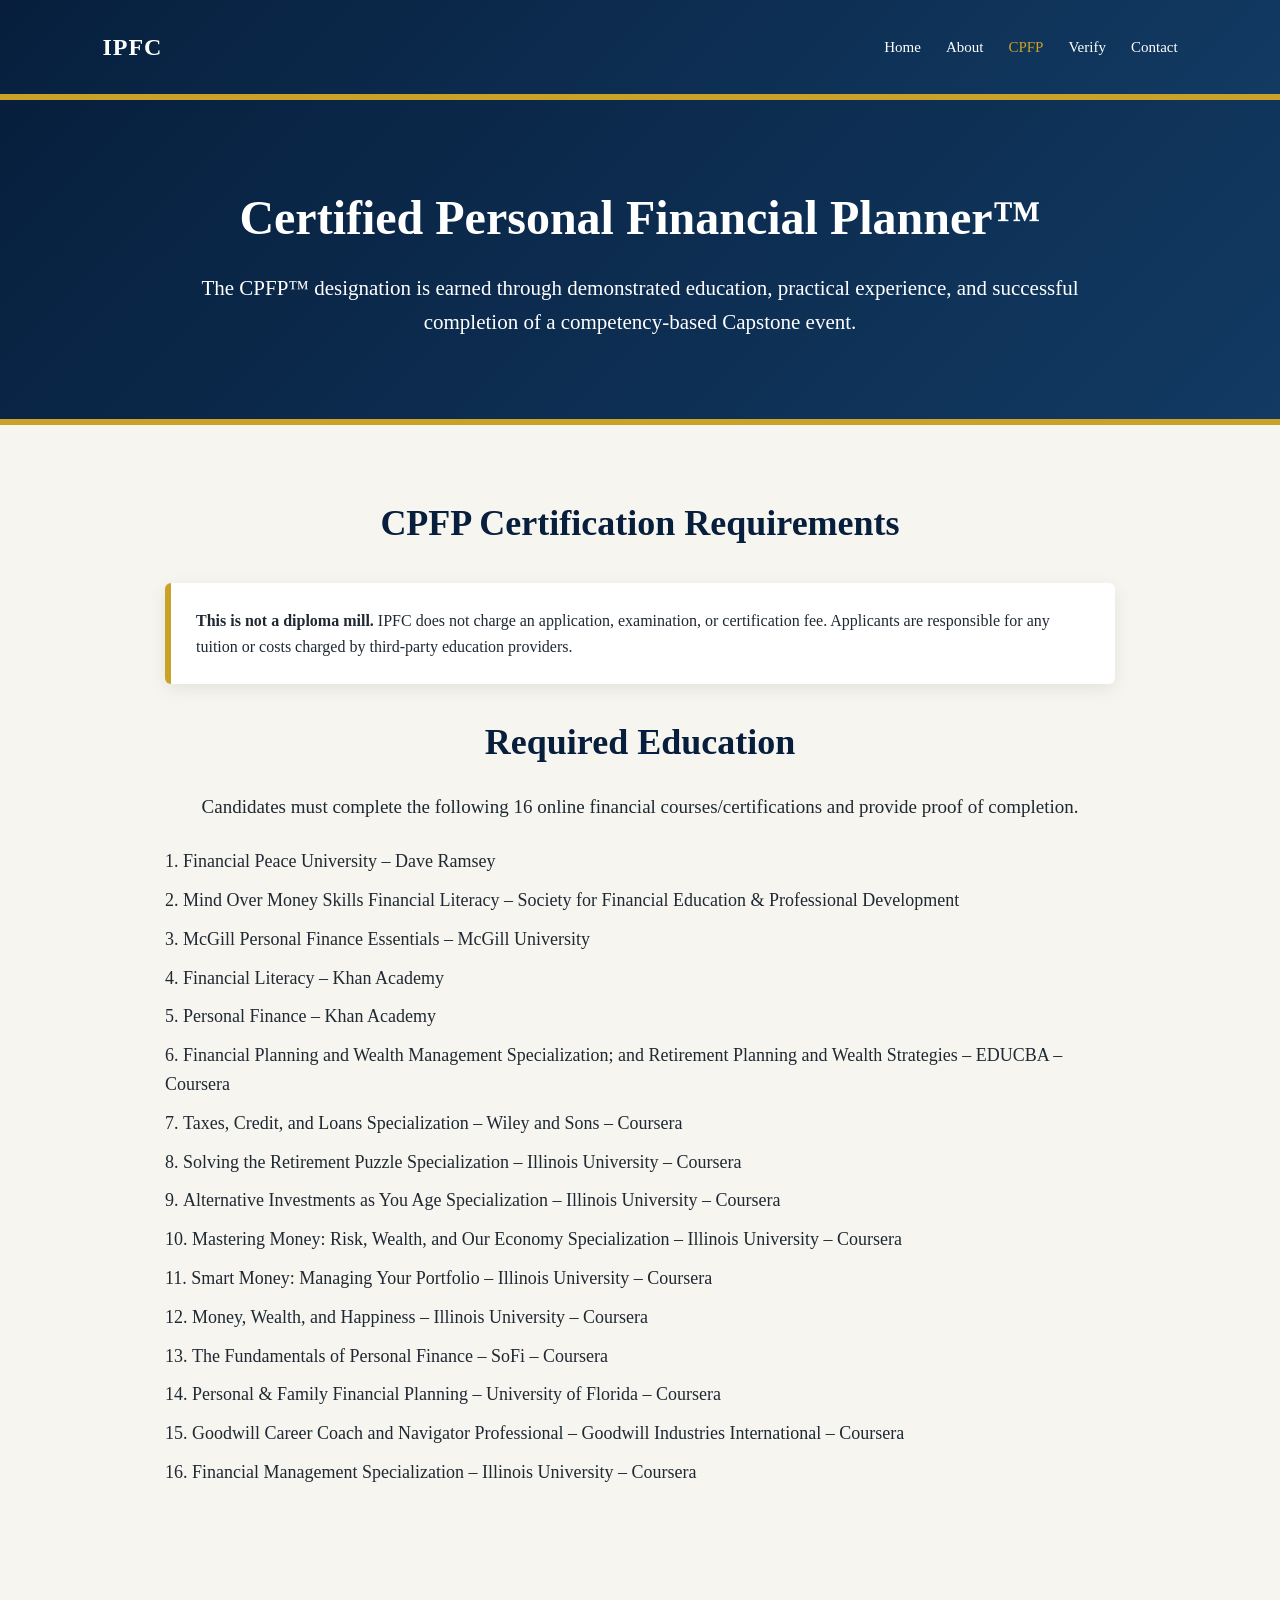
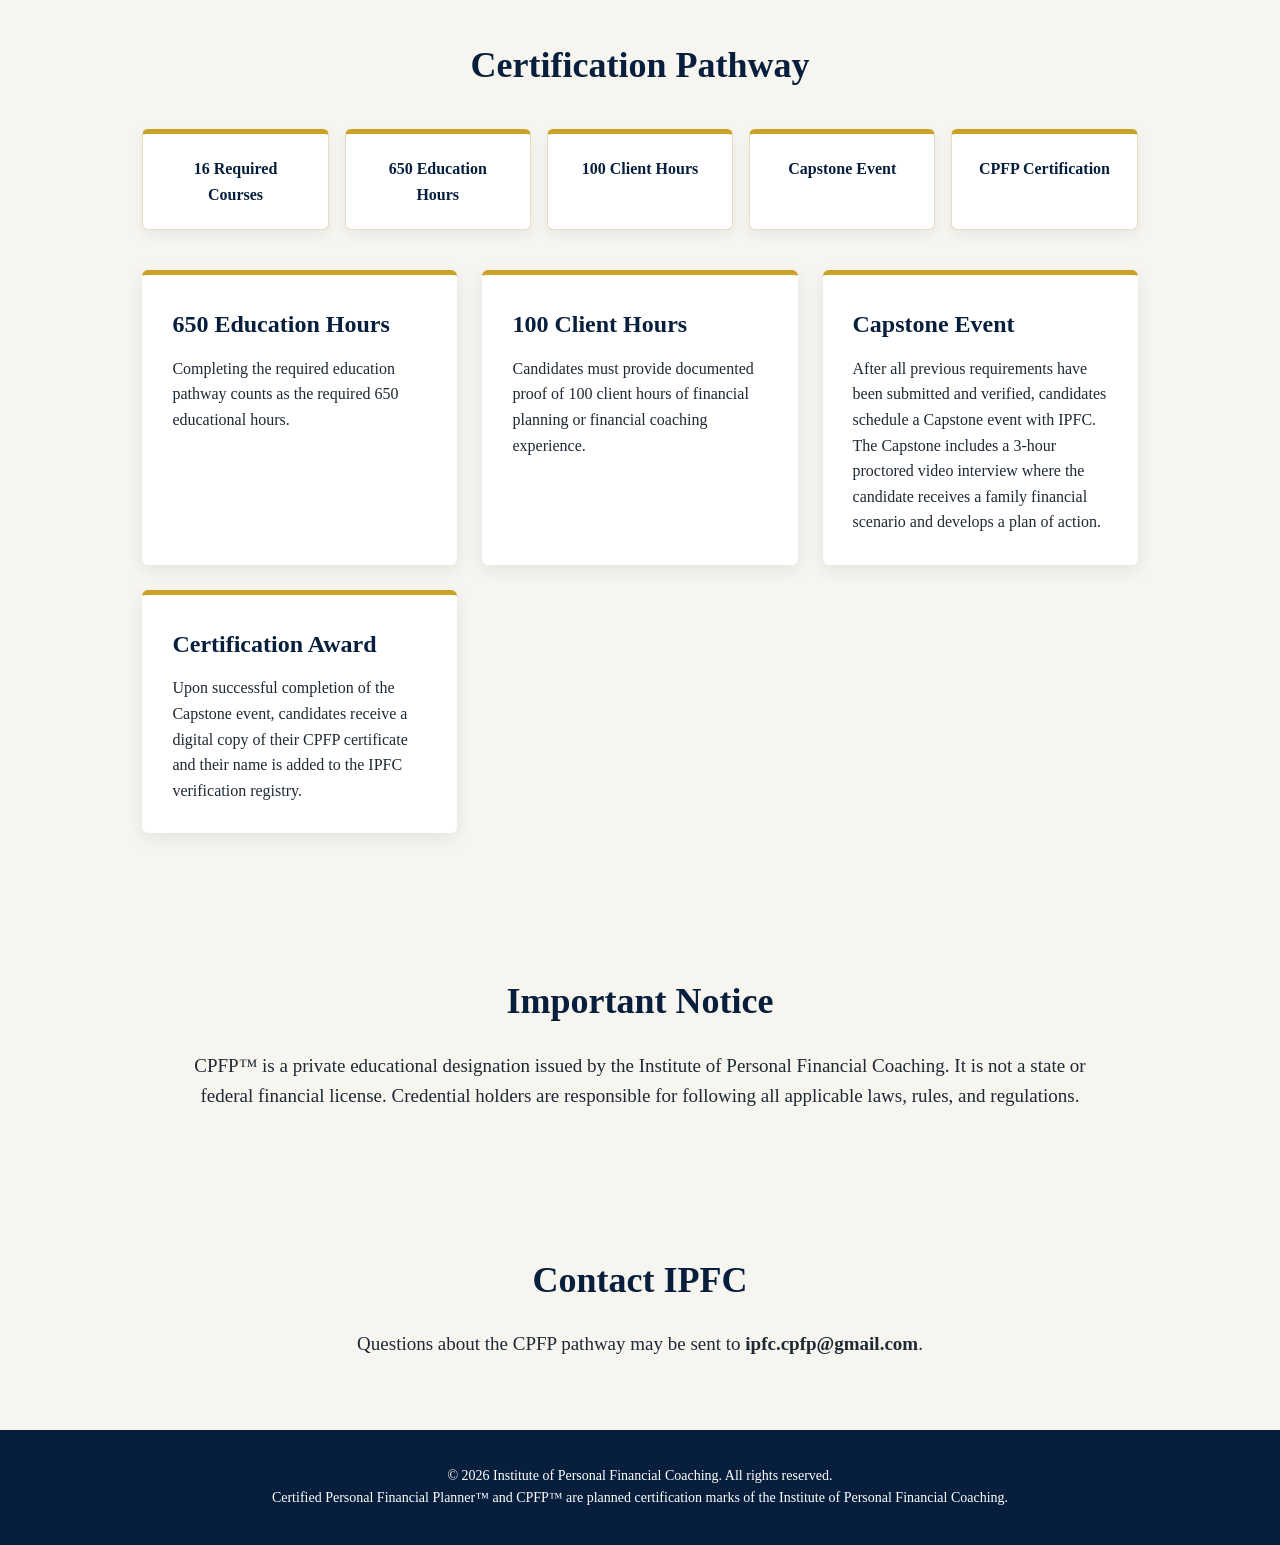
==== cpfp.html @ 75297ad4 "Update IPFC website pages" ====
<!DOCTYPE html><html lang="en"><head><meta charset="UTF-8"/><meta name="viewport" content="width=device-width, initial-scale=1.0"/><title>Certified Personal Financial Planner | IPFC</title><link rel="stylesheet" href="css/styles.css"/></head><body><header><nav><a class="logo" href="index.html">IPFC</a><div class="nav-links"><a href="index.html">Home</a><a href="index.html#mission">About</a><a href="cpfp.html" class="active">CPFP</a><a href="verify.html">Verify</a><a href="index.html#contact">Contact</a></div></nav></header><div class="page-hero"><h1>Certified Personal Financial Planner™</h1><p>The CPFP™ designation is earned through demonstrated education, practical experience, and successful completion of a competency-based Capstone event.</p></div><section><h2>CPFP Certification Requirements</h2><div class="note-box"><p><strong>This is not a diploma mill.</strong> IPFC does not charge an application, examination, or certification fee. Applicants are responsible for any tuition or costs charged by third-party education providers.</p></div><h2>Required Education</h2><p class="intro">Candidates must complete the following 16 online financial courses/certifications and provide proof of completion.</p><ol class="requirement-list"><li>Financial Peace University – Dave Ramsey</li><li>Mind Over Money Skills Financial Literacy – Society for Financial Education & Professional Development</li><li>McGill Personal Finance Essentials – McGill University</li><li>Financial Literacy – Khan Academy</li><li>Personal Finance – Khan Academy</li><li>Financial Planning and Wealth Management Specialization; and Retirement Planning and Wealth Strategies – EDUCBA – Coursera</li><li>Taxes, Credit, and Loans Specialization – Wiley and Sons – Coursera</li><li>Solving the Retirement Puzzle Specialization – Illinois University – Coursera</li><li>Alternative Investments as You Age Specialization – Illinois University – Coursera</li><li>Mastering Money: Risk, Wealth, and Our Economy Specialization – Illinois University – Coursera</li><li>Smart Money: Managing Your Portfolio – Illinois University – Coursera</li><li>Money, Wealth, and Happiness – Illinois University – Coursera</li><li>The Fundamentals of Personal Finance – SoFi – Coursera</li><li>Personal & Family Financial Planning – University of Florida – Coursera</li><li>Goodwill Career Coach and Navigator Professional – Goodwill Industries International – Coursera</li><li>Financial Management Specialization – Illinois University – Coursera</li></ol></section><section><h2>Certification Pathway</h2><div class="pathway"><div class="step">16 Required Courses</div><div class="step">650 Education Hours</div><div class="step">100 Client Hours</div><div class="step">Capstone Event</div><div class="step">CPFP Certification</div></div><div class="cards"><div class="card"><h3>650 Education Hours</h3><p>Completing the required education pathway counts as the required 650 educational hours.</p></div><div class="card"><h3>100 Client Hours</h3><p>Candidates must provide documented proof of 100 client hours of financial planning or financial coaching experience.</p></div><div class="card"><h3>Capstone Event</h3><p>After all previous requirements have been submitted and verified, candidates schedule a Capstone event with IPFC. The Capstone includes a 3-hour proctored video interview where the candidate receives a family financial scenario and develops a plan of action.</p></div><div class="card"><h3>Certification Award</h3><p>Upon successful completion of the Capstone event, candidates receive a digital copy of their CPFP certificate and their name is added to the IPFC verification registry.</p></div></div></section><section><h2>Important Notice</h2><p class="intro">CPFP™ is a private educational designation issued by the Institute of Personal Financial Coaching. It is not a state or federal financial license. Credential holders are responsible for following all applicable laws, rules, and regulations.</p></section><section id="contact"><h2>Contact IPFC</h2><p class="intro">Questions about the CPFP pathway may be sent to <strong>ipfc.cpfp@gmail.com</strong>.</p></section><footer><p>© 2026 Institute of Personal Financial Coaching. All rights reserved.</p><p>Certified Personal Financial Planner™ and CPFP™ are planned certification marks of the Institute of Personal Financial Coaching.</p></footer></body></html>
---- css/styles.css ----
*{box-sizing:border-box;margin:0;padding:0}html{scroll-behavior:smooth}body{font-family:Georgia,"Times New Roman",serif;background:#f7f5ef;color:#1f2933;line-height:1.6}header{background:linear-gradient(135deg,#071f3d,#123a63);color:#fff;padding:28px 8%;border-bottom:6px solid #c9a227;position:sticky;top:0;z-index:1000}nav{display:flex;justify-content:space-between;align-items:center;flex-wrap:wrap}.logo{font-size:24px;font-weight:bold;letter-spacing:1px;color:#fff;text-decoration:none}.nav-links a{color:#fff;text-decoration:none;margin-left:25px;font-size:15px;transition:color .2s}.nav-links a:hover,.nav-links a.active{color:#c9a227}.hero{text-align:center;padding:90px 8%;background:linear-gradient(rgba(7,31,61,.88),rgba(7,31,61,.88)),url('https://images.unsplash.com/photo-1450101499163-c8848c66ca85?auto=format&fit=crop&w=1600&q=80');background-size:cover;background-position:center;color:#fff}.seal{width:110px;height:110px;border:4px solid #c9a227;border-radius:50%;margin:0 auto 25px;display:flex;align-items:center;justify-content:center;font-size:34px;font-weight:bold;color:#c9a227;background:rgba(255,255,255,.08)}.hero h1{font-size:52px;margin-bottom:15px;letter-spacing:1px}.hero p{font-size:22px;max-width:850px;margin:0 auto 30px}.button{display:inline-block;padding:14px 28px;margin:8px;background:#c9a227;color:#071f3d;font-weight:bold;text-decoration:none;border-radius:4px;border:2px solid #c9a227;cursor:pointer;transition:transform .2s,box-shadow .2s;font-family:Georgia,"Times New Roman",serif;font-size:16px}.button:hover{transform:translateY(-2px);box-shadow:0 8px 18px rgba(0,0,0,.18)}.button.secondary{background:#fff;color:#071f3d;border-color:#fff}section{padding:70px 8%;max-width:1200px;margin:auto}h2{font-size:36px;color:#071f3d;margin-bottom:20px;text-align:center}h3{color:#071f3d}.intro{text-align:center;max-width:900px;margin:auto;font-size:19px}.cards{display:grid;grid-template-columns:repeat(auto-fit,minmax(260px,1fr));gap:25px;margin-top:40px}.card{background:#fff;padding:30px;border-top:5px solid #c9a227;box-shadow:0 5px 18px rgba(0,0,0,.08);border-radius:6px}.card h3{margin-bottom:12px;font-size:24px}.highlight{background:#071f3d;color:#fff;text-align:center;padding:70px 8%;max-width:none}.highlight h2{color:#fff}.credential{font-size:54px;color:#c9a227;font-weight:bold;margin:15px 0}.requirement-list{list-style-position:inside;max-width:950px;margin:25px auto 0;font-size:18px}.requirement-list li{margin:10px 0}.pathway{display:grid;grid-template-columns:repeat(auto-fit,minmax(185px,1fr));gap:16px;margin-top:35px}.step{background:#fff;border:1px solid #e6dcc1;border-top:5px solid #c9a227;padding:22px;text-align:center;border-radius:6px;box-shadow:0 5px 14px rgba(0,0,0,.06);font-weight:bold;color:#071f3d}.page-hero{background:linear-gradient(135deg,#071f3d,#123a63);color:#fff;text-align:center;padding:80px 8%;border-bottom:6px solid #c9a227}.page-hero h1{font-size:48px;margin-bottom:15px}.page-hero p{font-size:21px;max-width:900px;margin:auto}.note-box{background:#fff;border-left:6px solid #c9a227;padding:25px;margin:30px auto;max-width:950px;box-shadow:0 5px 18px rgba(0,0,0,.08);border-radius:6px}.verify-box{background:#fff;max-width:850px;margin:35px auto 0;padding:35px;border-radius:8px;box-shadow:0 5px 18px rgba(0,0,0,.08);border-top:6px solid #c9a227}.verify-box label{display:block;font-weight:bold;color:#071f3d;margin-bottom:8px}.search-row{display:flex;gap:12px;align-items:stretch}.verify-box input{width:100%;padding:14px;border:1px solid #c8c8c8;border-radius:4px;font-size:17px;font-family:Georgia,"Times New Roman",serif}.verify-helper{margin-top:18px;color:#52616f;font-size:15px}.verification-layout{display:none;grid-template-columns:1fr 1.05fr;gap:28px;align-items:start;margin-top:35px}.result-card{background:#f7f5ef;border-left:6px solid #1f7a3f;padding:25px;border-radius:6px;box-shadow:0 5px 18px rgba(0,0,0,.08)}.result-card h3{color:#1f7a3f;margin-bottom:15px}.result-row{padding:10px 0;border-bottom:1px solid #e5ddcb}.result-row:last-child{border-bottom:none}.status{display:inline-block;background:#d4f8dc;color:#14532d;padding:4px 10px;border-radius:5px;font-weight:bold}.certificate-panel{background:#fff;padding:18px;border-radius:6px;box-shadow:0 5px 18px rgba(0,0,0,.08);border-top:6px solid #c9a227}.certificate-panel h3{text-align:center;margin-bottom:15px}.certificate-preview{width:100%;display:block;border:2px solid #071f3d;box-shadow:0 8px 20px rgba(0,0,0,.14)}.error-card{display:none;background:#fff1f1;border-left:6px solid #b42318;margin-top:25px;padding:20px;border-radius:6px}footer{background:#071f3d;color:#fff;text-align:center;padding:35px 8%;font-size:14px}footer a{color:#c9a227;text-decoration:none}@media(max-width:850px){.hero h1,.page-hero h1{font-size:34px}.hero p,.page-hero p{font-size:18px}.nav-links{margin-top:15px}.nav-links a{display:inline-block;margin:8px 10px 0 0}.search-row{flex-direction:column}.verification-layout{grid-template-columns:1fr}header{position:static}}
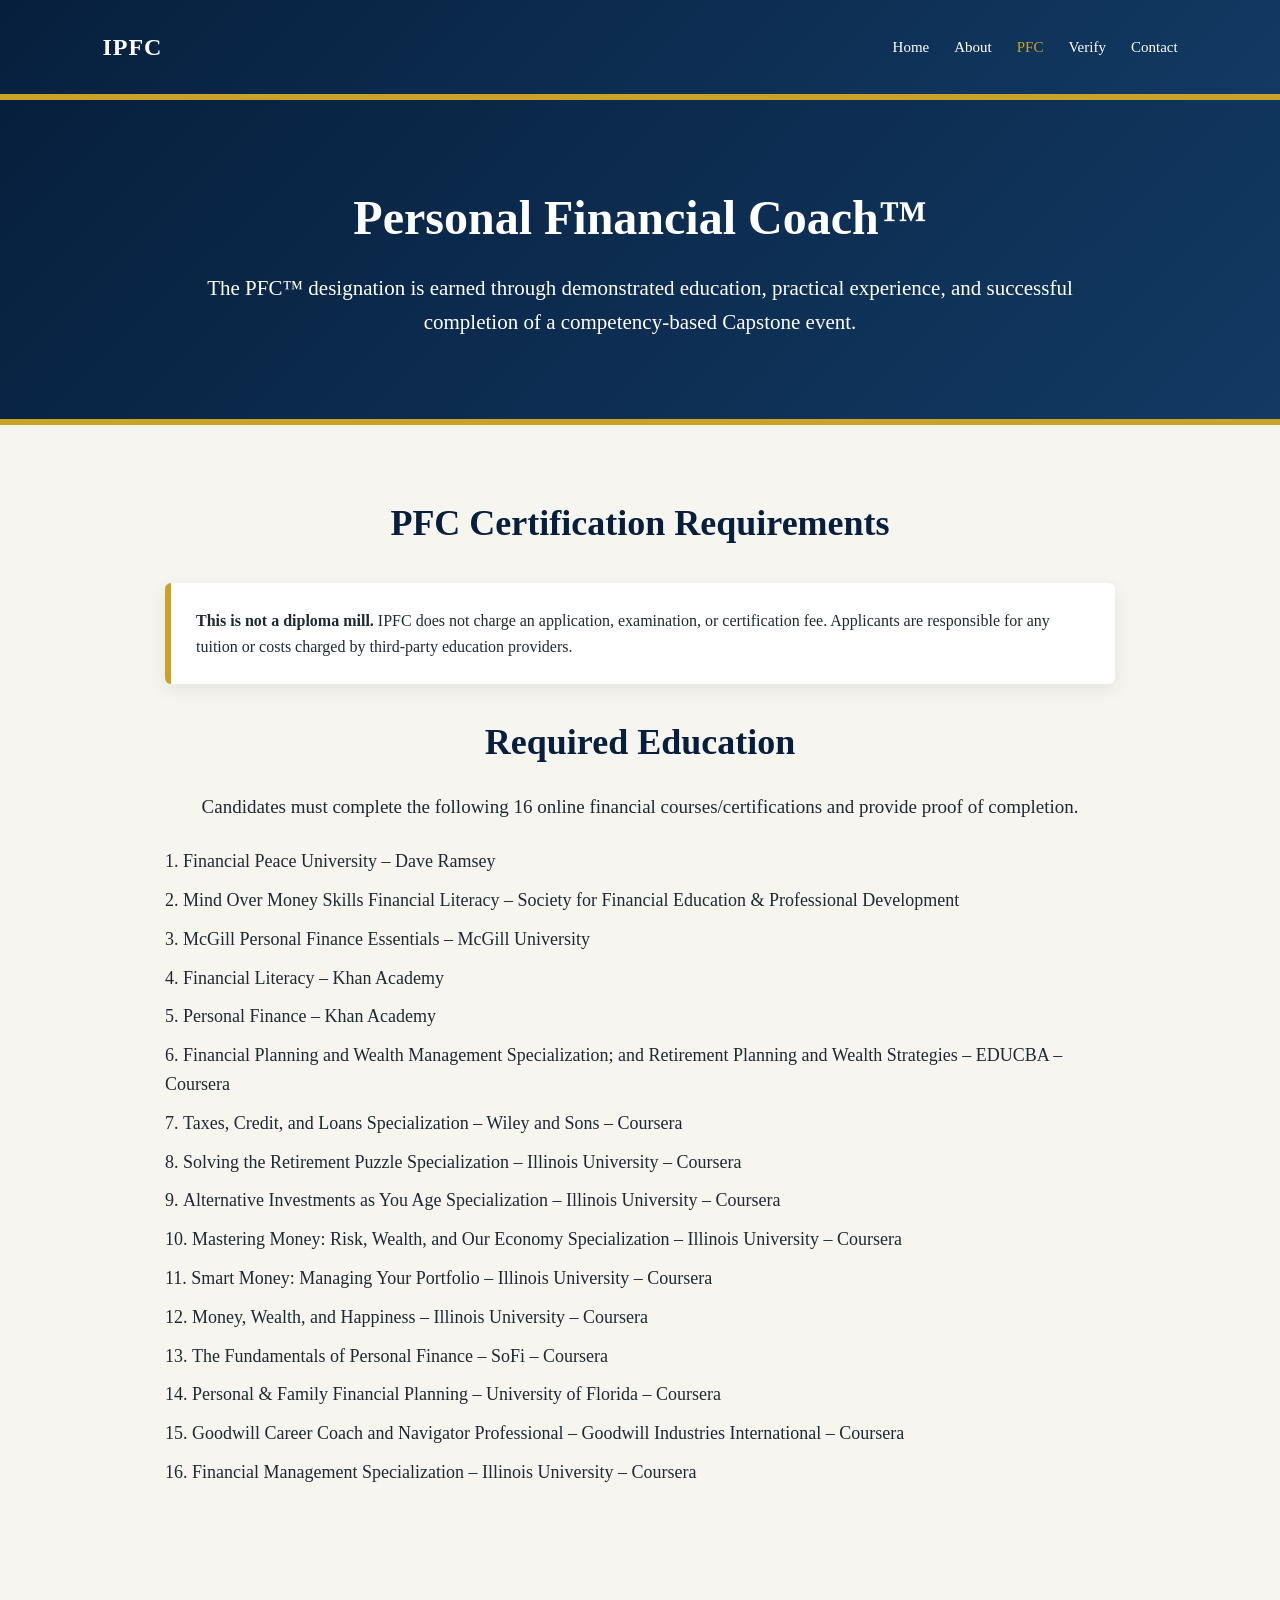
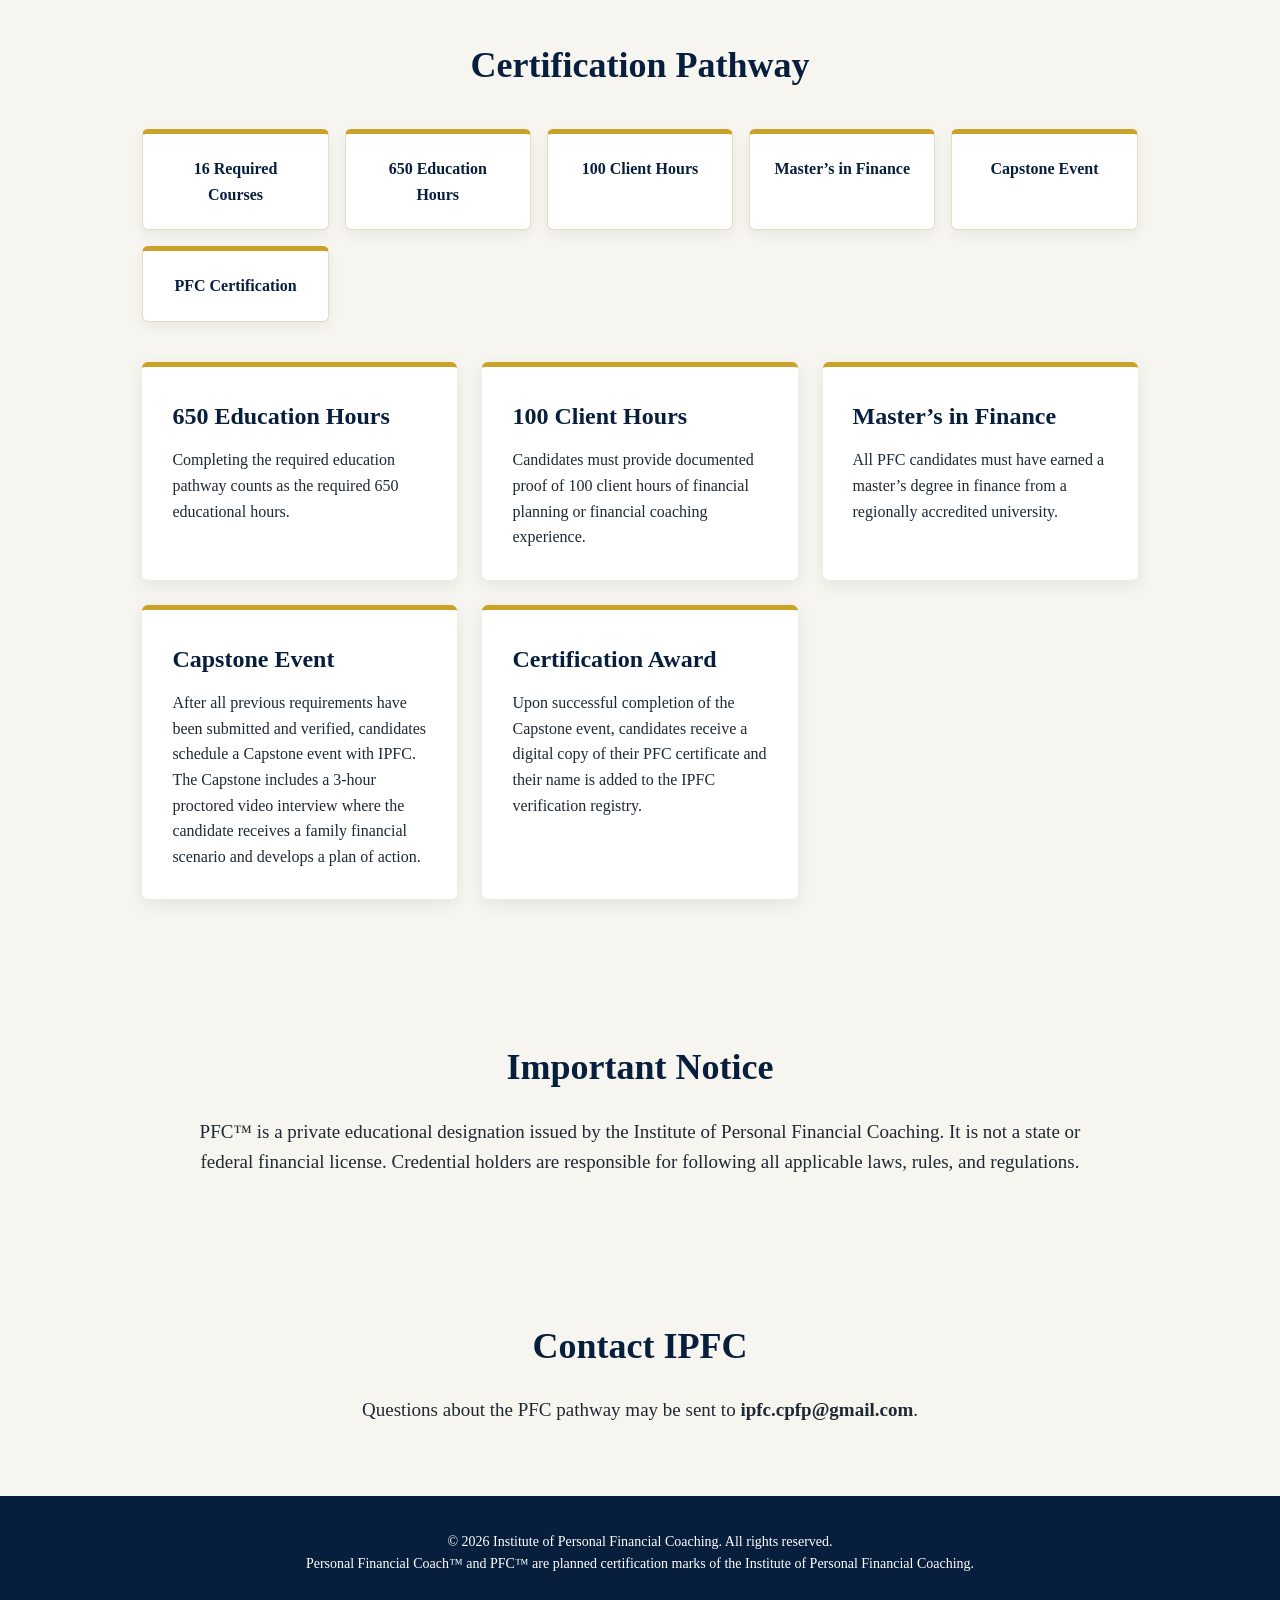
==== commit ec4dabfb: "Add files via upload" ====
--- a/cpfp.html
+++ b/cpfp.html
@@ -1 +1 @@
-<!DOCTYPE html><html lang="en"><head><meta charset="UTF-8"/><meta name="viewport" content="width=device-width, initial-scale=1.0"/><title>Certified Personal Financial Planner | IPFC</title><link rel="stylesheet" href="css/styles.css"/></head><body><header><nav><a class="logo" href="index.html">IPFC</a><div class="nav-links"><a href="index.html">Home</a><a href="index.html#mission">About</a><a href="cpfp.html" class="active">CPFP</a><a href="verify.html">Verify</a><a href="index.html#contact">Contact</a></div></nav></header><div class="page-hero"><h1>Certified Personal Financial Planner™</h1><p>The CPFP™ designation is earned through demonstrated education, practical experience, and successful completion of a competency-based Capstone event.</p></div><section><h2>CPFP Certification Requirements</h2><div class="note-box"><p><strong>This is not a diploma mill.</strong> IPFC does not charge an application, examination, or certification fee. Applicants are responsible for any tuition or costs charged by third-party education providers.</p></div><h2>Required Education</h2><p class="intro">Candidates must complete the following 16 online financial courses/certifications and provide proof of completion.</p><ol class="requirement-list"><li>Financial Peace University – Dave Ramsey</li><li>Mind Over Money Skills Financial Literacy – Society for Financial Education & Professional Development</li><li>McGill Personal Finance Essentials – McGill University</li><li>Financial Literacy – Khan Academy</li><li>Personal Finance – Khan Academy</li><li>Financial Planning and Wealth Management Specialization; and Retirement Planning and Wealth Strategies – EDUCBA – Coursera</li><li>Taxes, Credit, and Loans Specialization – Wiley and Sons – Coursera</li><li>Solving the Retirement Puzzle Specialization – Illinois University – Coursera</li><li>Alternative Investments as You Age Specialization – Illinois University – Coursera</li><li>Mastering Money: Risk, Wealth, and Our Economy Specialization – Illinois University – Coursera</li><li>Smart Money: Managing Your Portfolio – Illinois University – Coursera</li><li>Money, Wealth, and Happiness – Illinois University – Coursera</li><li>The Fundamentals of Personal Finance – SoFi – Coursera</li><li>Personal & Family Financial Planning – University of Florida – Coursera</li><li>Goodwill Career Coach and Navigator Professional – Goodwill Industries International – Coursera</li><li>Financial Management Specialization – Illinois University – Coursera</li></ol></section><section><h2>Certification Pathway</h2><div class="pathway"><div class="step">16 Required Courses</div><div class="step">650 Education Hours</div><div class="step">100 Client Hours</div><div class="step">Capstone Event</div><div class="step">CPFP Certification</div></div><div class="cards"><div class="card"><h3>650 Education Hours</h3><p>Completing the required education pathway counts as the required 650 educational hours.</p></div><div class="card"><h3>100 Client Hours</h3><p>Candidates must provide documented proof of 100 client hours of financial planning or financial coaching experience.</p></div><div class="card"><h3>Capstone Event</h3><p>After all previous requirements have been submitted and verified, candidates schedule a Capstone event with IPFC. The Capstone includes a 3-hour proctored video interview where the candidate receives a family financial scenario and develops a plan of action.</p></div><div class="card"><h3>Certification Award</h3><p>Upon successful completion of the Capstone event, candidates receive a digital copy of their CPFP certificate and their name is added to the IPFC verification registry.</p></div></div></section><section><h2>Important Notice</h2><p class="intro">CPFP™ is a private educational designation issued by the Institute of Personal Financial Coaching. It is not a state or federal financial license. Credential holders are responsible for following all applicable laws, rules, and regulations.</p></section><section id="contact"><h2>Contact IPFC</h2><p class="intro">Questions about the CPFP pathway may be sent to <strong>ipfc.cpfp@gmail.com</strong>.</p></section><footer><p>© 2026 Institute of Personal Financial Coaching. All rights reserved.</p><p>Certified Personal Financial Planner™ and CPFP™ are planned certification marks of the Institute of Personal Financial Coaching.</p></footer></body></html>+<!DOCTYPE html><html lang="en"><head><meta charset="UTF-8"/><meta name="viewport" content="width=device-width, initial-scale=1.0"/><title>Personal Financial Coach | IPFC</title><link rel="stylesheet" href="css/styles.css"/></head><body><header><nav><a class="logo" href="index.html">IPFC</a><div class="nav-links"><a href="index.html">Home</a><a href="index.html#mission">About</a><a href="cpfp.html" class="active">PFC</a><a href="verify.html">Verify</a><a href="index.html#contact">Contact</a></div></nav></header><div class="page-hero"><h1>Personal Financial Coach™</h1><p>The PFC™ designation is earned through demonstrated education, practical experience, and successful completion of a competency-based Capstone event.</p></div><section><h2>PFC Certification Requirements</h2><div class="note-box"><p><strong>This is not a diploma mill.</strong> IPFC does not charge an application, examination, or certification fee. Applicants are responsible for any tuition or costs charged by third-party education providers.</p></div><h2>Required Education</h2><p class="intro">Candidates must complete the following 16 online financial courses/certifications and provide proof of completion.</p><ol class="requirement-list"><li>Financial Peace University – Dave Ramsey</li><li>Mind Over Money Skills Financial Literacy – Society for Financial Education & Professional Development</li><li>McGill Personal Finance Essentials – McGill University</li><li>Financial Literacy – Khan Academy</li><li>Personal Finance – Khan Academy</li><li>Financial Planning and Wealth Management Specialization; and Retirement Planning and Wealth Strategies – EDUCBA – Coursera</li><li>Taxes, Credit, and Loans Specialization – Wiley and Sons – Coursera</li><li>Solving the Retirement Puzzle Specialization – Illinois University – Coursera</li><li>Alternative Investments as You Age Specialization – Illinois University – Coursera</li><li>Mastering Money: Risk, Wealth, and Our Economy Specialization – Illinois University – Coursera</li><li>Smart Money: Managing Your Portfolio – Illinois University – Coursera</li><li>Money, Wealth, and Happiness – Illinois University – Coursera</li><li>The Fundamentals of Personal Finance – SoFi – Coursera</li><li>Personal & Family Financial Planning – University of Florida – Coursera</li><li>Goodwill Career Coach and Navigator Professional – Goodwill Industries International – Coursera</li><li>Financial Management Specialization – Illinois University – Coursera</li></ol></section><section><h2>Certification Pathway</h2><div class="pathway"><div class="step">16 Required Courses</div><div class="step">650 Education Hours</div><div class="step">100 Client Hours</div><div class="step">Master’s in Finance</div><div class="step">Capstone Event</div><div class="step">PFC Certification</div></div><div class="cards"><div class="card"><h3>650 Education Hours</h3><p>Completing the required education pathway counts as the required 650 educational hours.</p></div><div class="card"><h3>100 Client Hours</h3><p>Candidates must provide documented proof of 100 client hours of financial planning or financial coaching experience.</p></div><div class="card"><h3>Master’s in Finance</h3><p>All PFC candidates must have earned a master’s degree in finance from a regionally accredited university.</p></div><div class="card"><h3>Capstone Event</h3><p>After all previous requirements have been submitted and verified, candidates schedule a Capstone event with IPFC. The Capstone includes a 3-hour proctored video interview where the candidate receives a family financial scenario and develops a plan of action.</p></div><div class="card"><h3>Certification Award</h3><p>Upon successful completion of the Capstone event, candidates receive a digital copy of their PFC certificate and their name is added to the IPFC verification registry.</p></div></div></section><section><h2>Important Notice</h2><p class="intro">PFC™ is a private educational designation issued by the Institute of Personal Financial Coaching. It is not a state or federal financial license. Credential holders are responsible for following all applicable laws, rules, and regulations.</p></section><section id="contact"><h2>Contact IPFC</h2><p class="intro">Questions about the PFC pathway may be sent to <strong>ipfc.cpfp@gmail.com</strong>.</p></section><footer><p>© 2026 Institute of Personal Financial Coaching. All rights reserved.</p><p>Personal Financial Coach™ and PFC™ are planned certification marks of the Institute of Personal Financial Coaching.</p></footer></body></html>
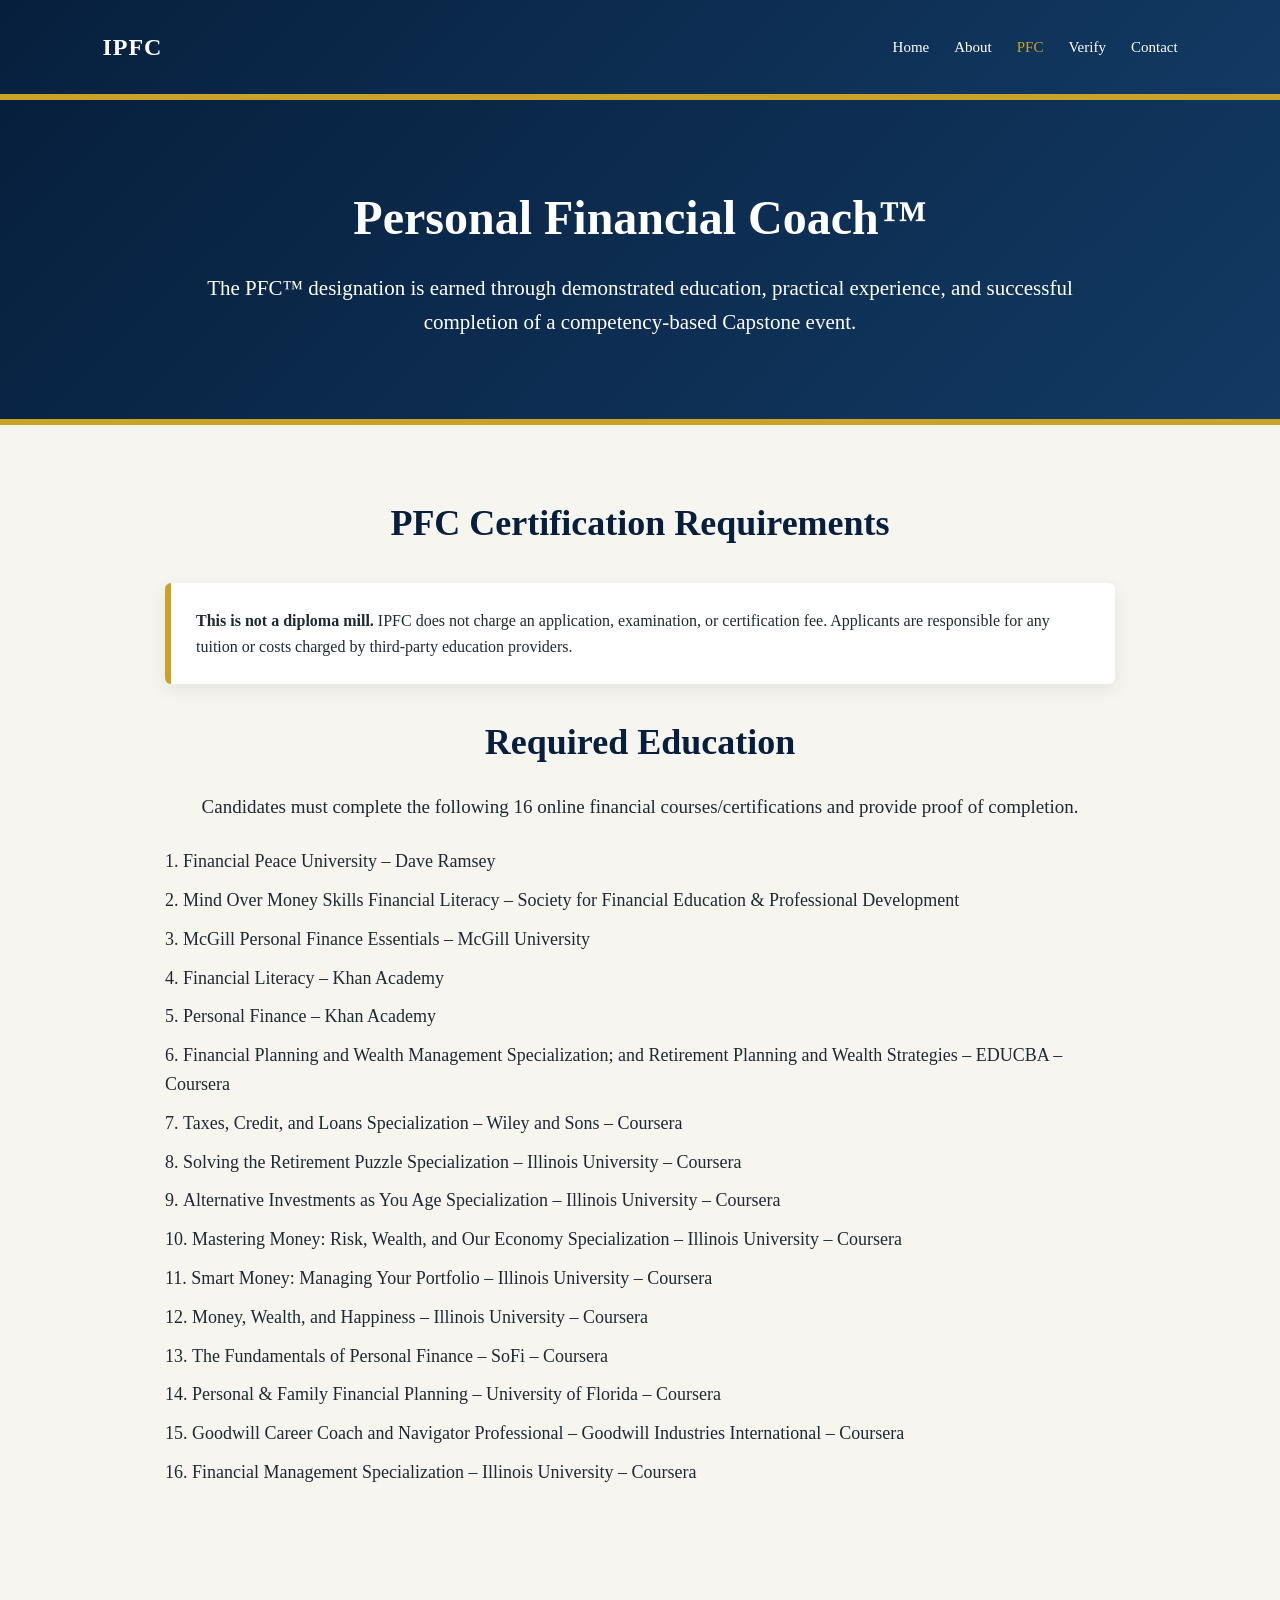
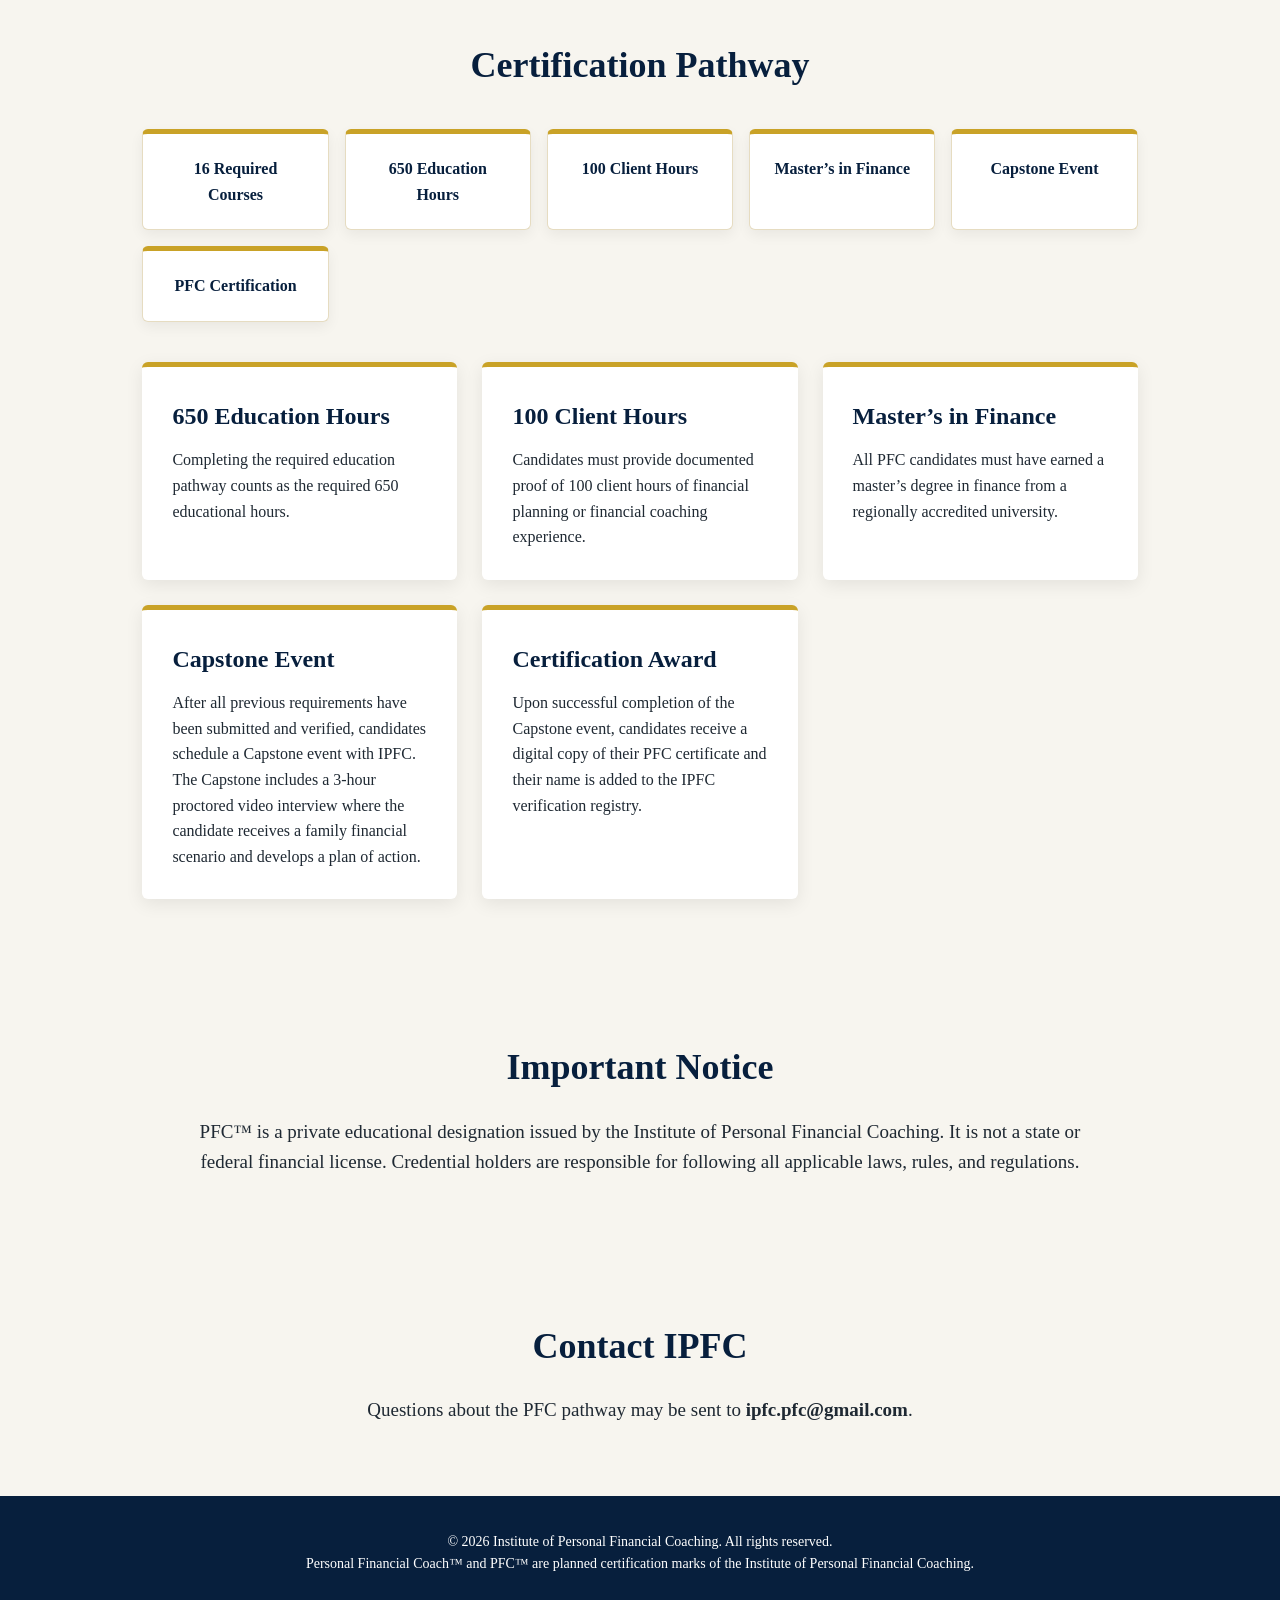
==== commit 38a86769: "Update cpfp.html" ====
--- a/cpfp.html
+++ b/cpfp.html
@@ -1 +1 @@
-<!DOCTYPE html><html lang="en"><head><meta charset="UTF-8"/><meta name="viewport" content="width=device-width, initial-scale=1.0"/><title>Personal Financial Coach | IPFC</title><link rel="stylesheet" href="css/styles.css"/></head><body><header><nav><a class="logo" href="index.html">IPFC</a><div class="nav-links"><a href="index.html">Home</a><a href="index.html#mission">About</a><a href="cpfp.html" class="active">PFC</a><a href="verify.html">Verify</a><a href="index.html#contact">Contact</a></div></nav></header><div class="page-hero"><h1>Personal Financial Coach™</h1><p>The PFC™ designation is earned through demonstrated education, practical experience, and successful completion of a competency-based Capstone event.</p></div><section><h2>PFC Certification Requirements</h2><div class="note-box"><p><strong>This is not a diploma mill.</strong> IPFC does not charge an application, examination, or certification fee. Applicants are responsible for any tuition or costs charged by third-party education providers.</p></div><h2>Required Education</h2><p class="intro">Candidates must complete the following 16 online financial courses/certifications and provide proof of completion.</p><ol class="requirement-list"><li>Financial Peace University – Dave Ramsey</li><li>Mind Over Money Skills Financial Literacy – Society for Financial Education & Professional Development</li><li>McGill Personal Finance Essentials – McGill University</li><li>Financial Literacy – Khan Academy</li><li>Personal Finance – Khan Academy</li><li>Financial Planning and Wealth Management Specialization; and Retirement Planning and Wealth Strategies – EDUCBA – Coursera</li><li>Taxes, Credit, and Loans Specialization – Wiley and Sons – Coursera</li><li>Solving the Retirement Puzzle Specialization – Illinois University – Coursera</li><li>Alternative Investments as You Age Specialization – Illinois University – Coursera</li><li>Mastering Money: Risk, Wealth, and Our Economy Specialization – Illinois University – Coursera</li><li>Smart Money: Managing Your Portfolio – Illinois University – Coursera</li><li>Money, Wealth, and Happiness – Illinois University – Coursera</li><li>The Fundamentals of Personal Finance – SoFi – Coursera</li><li>Personal & Family Financial Planning – University of Florida – Coursera</li><li>Goodwill Career Coach and Navigator Professional – Goodwill Industries International – Coursera</li><li>Financial Management Specialization – Illinois University – Coursera</li></ol></section><section><h2>Certification Pathway</h2><div class="pathway"><div class="step">16 Required Courses</div><div class="step">650 Education Hours</div><div class="step">100 Client Hours</div><div class="step">Master’s in Finance</div><div class="step">Capstone Event</div><div class="step">PFC Certification</div></div><div class="cards"><div class="card"><h3>650 Education Hours</h3><p>Completing the required education pathway counts as the required 650 educational hours.</p></div><div class="card"><h3>100 Client Hours</h3><p>Candidates must provide documented proof of 100 client hours of financial planning or financial coaching experience.</p></div><div class="card"><h3>Master’s in Finance</h3><p>All PFC candidates must have earned a master’s degree in finance from a regionally accredited university.</p></div><div class="card"><h3>Capstone Event</h3><p>After all previous requirements have been submitted and verified, candidates schedule a Capstone event with IPFC. The Capstone includes a 3-hour proctored video interview where the candidate receives a family financial scenario and develops a plan of action.</p></div><div class="card"><h3>Certification Award</h3><p>Upon successful completion of the Capstone event, candidates receive a digital copy of their PFC certificate and their name is added to the IPFC verification registry.</p></div></div></section><section><h2>Important Notice</h2><p class="intro">PFC™ is a private educational designation issued by the Institute of Personal Financial Coaching. It is not a state or federal financial license. Credential holders are responsible for following all applicable laws, rules, and regulations.</p></section><section id="contact"><h2>Contact IPFC</h2><p class="intro">Questions about the PFC pathway may be sent to <strong>ipfc.cpfp@gmail.com</strong>.</p></section><footer><p>© 2026 Institute of Personal Financial Coaching. All rights reserved.</p><p>Personal Financial Coach™ and PFC™ are planned certification marks of the Institute of Personal Financial Coaching.</p></footer></body></html>+<!DOCTYPE html><html lang="en"><head><meta charset="UTF-8"/><meta name="viewport" content="width=device-width, initial-scale=1.0"/><title>Personal Financial Coach | IPFC</title><link rel="stylesheet" href="css/styles.css"/></head><body><header><nav><a class="logo" href="index.html">IPFC</a><div class="nav-links"><a href="index.html">Home</a><a href="index.html#mission">About</a><a href="cpfp.html" class="active">PFC</a><a href="verify.html">Verify</a><a href="index.html#contact">Contact</a></div></nav></header><div class="page-hero"><h1>Personal Financial Coach™</h1><p>The PFC™ designation is earned through demonstrated education, practical experience, and successful completion of a competency-based Capstone event.</p></div><section><h2>PFC Certification Requirements</h2><div class="note-box"><p><strong>This is not a diploma mill.</strong> IPFC does not charge an application, examination, or certification fee. Applicants are responsible for any tuition or costs charged by third-party education providers.</p></div><h2>Required Education</h2><p class="intro">Candidates must complete the following 16 online financial courses/certifications and provide proof of completion.</p><ol class="requirement-list"><li>Financial Peace University – Dave Ramsey</li><li>Mind Over Money Skills Financial Literacy – Society for Financial Education & Professional Development</li><li>McGill Personal Finance Essentials – McGill University</li><li>Financial Literacy – Khan Academy</li><li>Personal Finance – Khan Academy</li><li>Financial Planning and Wealth Management Specialization; and Retirement Planning and Wealth Strategies – EDUCBA – Coursera</li><li>Taxes, Credit, and Loans Specialization – Wiley and Sons – Coursera</li><li>Solving the Retirement Puzzle Specialization – Illinois University – Coursera</li><li>Alternative Investments as You Age Specialization – Illinois University – Coursera</li><li>Mastering Money: Risk, Wealth, and Our Economy Specialization – Illinois University – Coursera</li><li>Smart Money: Managing Your Portfolio – Illinois University – Coursera</li><li>Money, Wealth, and Happiness – Illinois University – Coursera</li><li>The Fundamentals of Personal Finance – SoFi – Coursera</li><li>Personal & Family Financial Planning – University of Florida – Coursera</li><li>Goodwill Career Coach and Navigator Professional – Goodwill Industries International – Coursera</li><li>Financial Management Specialization – Illinois University – Coursera</li></ol></section><section><h2>Certification Pathway</h2><div class="pathway"><div class="step">16 Required Courses</div><div class="step">650 Education Hours</div><div class="step">100 Client Hours</div><div class="step">Master’s in Finance</div><div class="step">Capstone Event</div><div class="step">PFC Certification</div></div><div class="cards"><div class="card"><h3>650 Education Hours</h3><p>Completing the required education pathway counts as the required 650 educational hours.</p></div><div class="card"><h3>100 Client Hours</h3><p>Candidates must provide documented proof of 100 client hours of financial planning or financial coaching experience.</p></div><div class="card"><h3>Master’s in Finance</h3><p>All PFC candidates must have earned a master’s degree in finance from a regionally accredited university.</p></div><div class="card"><h3>Capstone Event</h3><p>After all previous requirements have been submitted and verified, candidates schedule a Capstone event with IPFC. The Capstone includes a 3-hour proctored video interview where the candidate receives a family financial scenario and develops a plan of action.</p></div><div class="card"><h3>Certification Award</h3><p>Upon successful completion of the Capstone event, candidates receive a digital copy of their PFC certificate and their name is added to the IPFC verification registry.</p></div></div></section><section><h2>Important Notice</h2><p class="intro">PFC™ is a private educational designation issued by the Institute of Personal Financial Coaching. It is not a state or federal financial license. Credential holders are responsible for following all applicable laws, rules, and regulations.</p></section><section id="contact"><h2>Contact IPFC</h2><p class="intro">Questions about the PFC pathway may be sent to <strong>ipfc.pfc@gmail.com</strong>.</p></section><footer><p>© 2026 Institute of Personal Financial Coaching. All rights reserved.</p><p>Personal Financial Coach™ and PFC™ are planned certification marks of the Institute of Personal Financial Coaching.</p></footer></body></html>
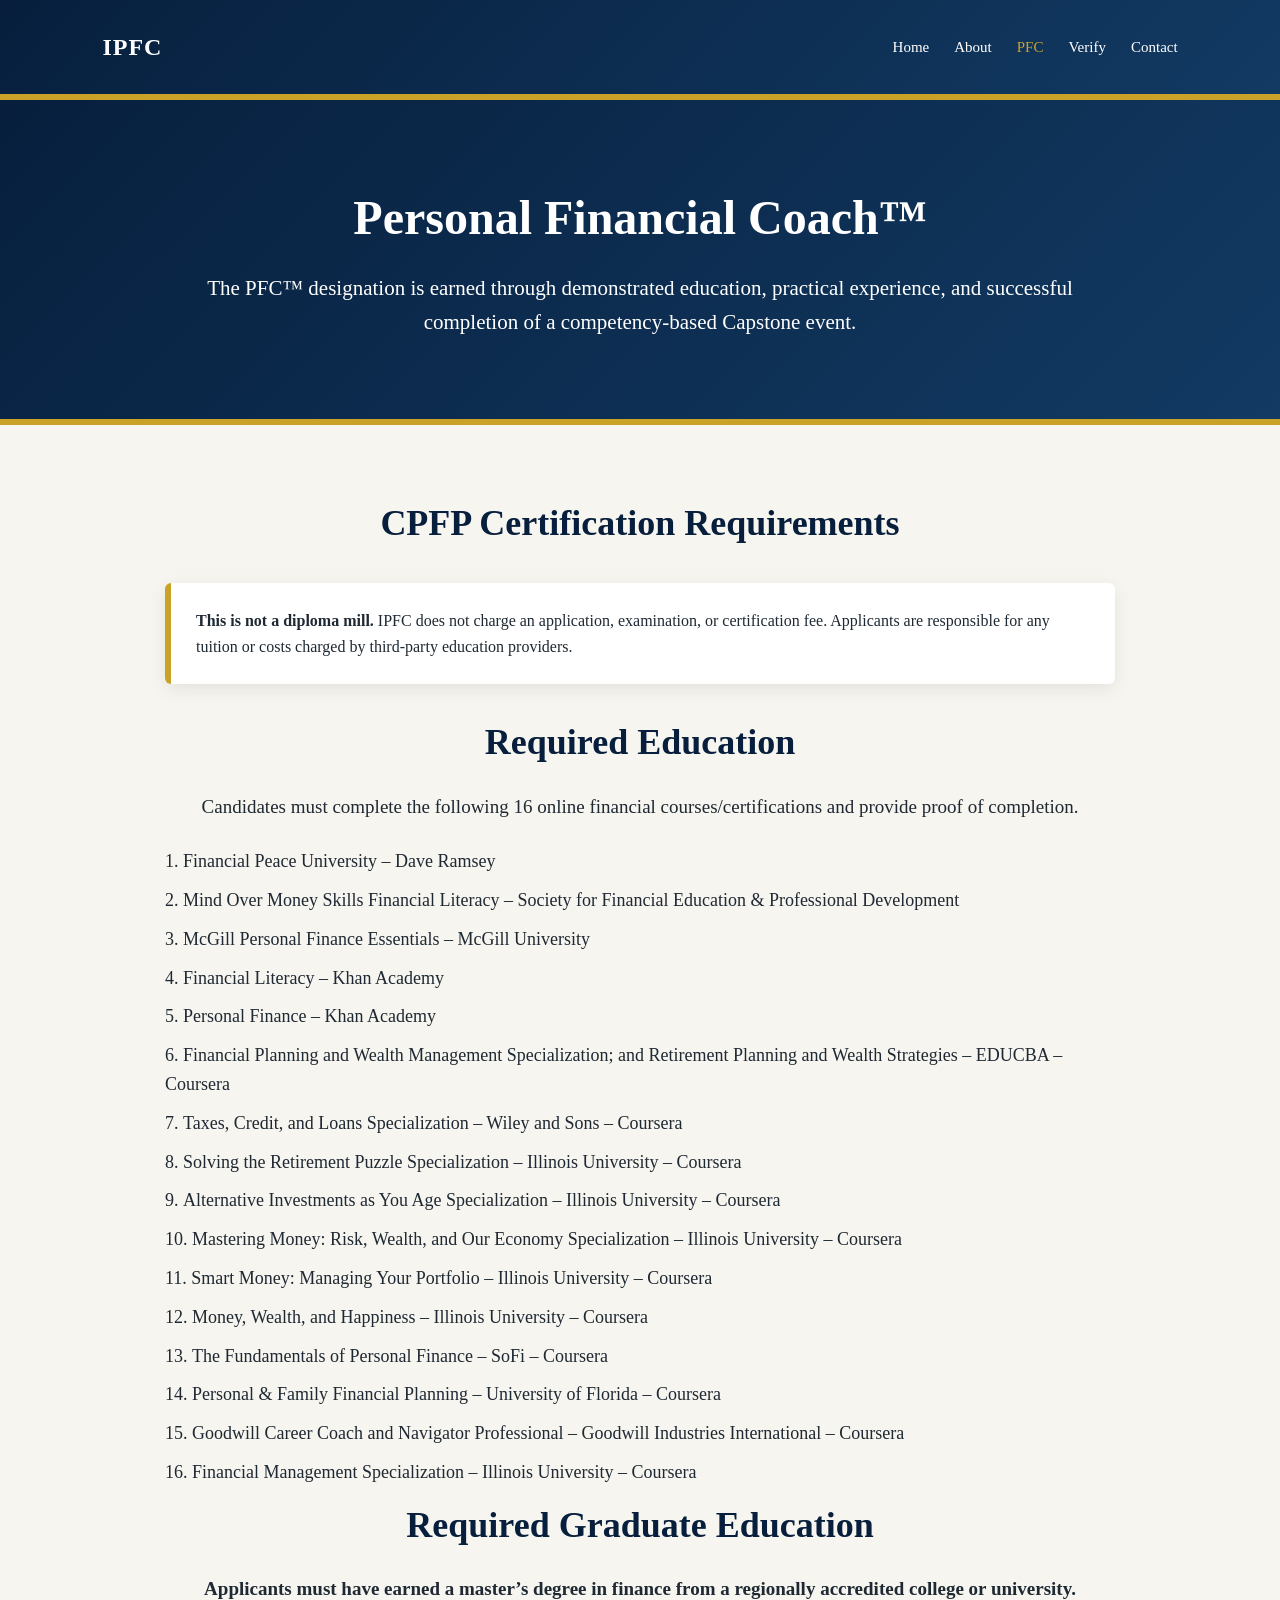
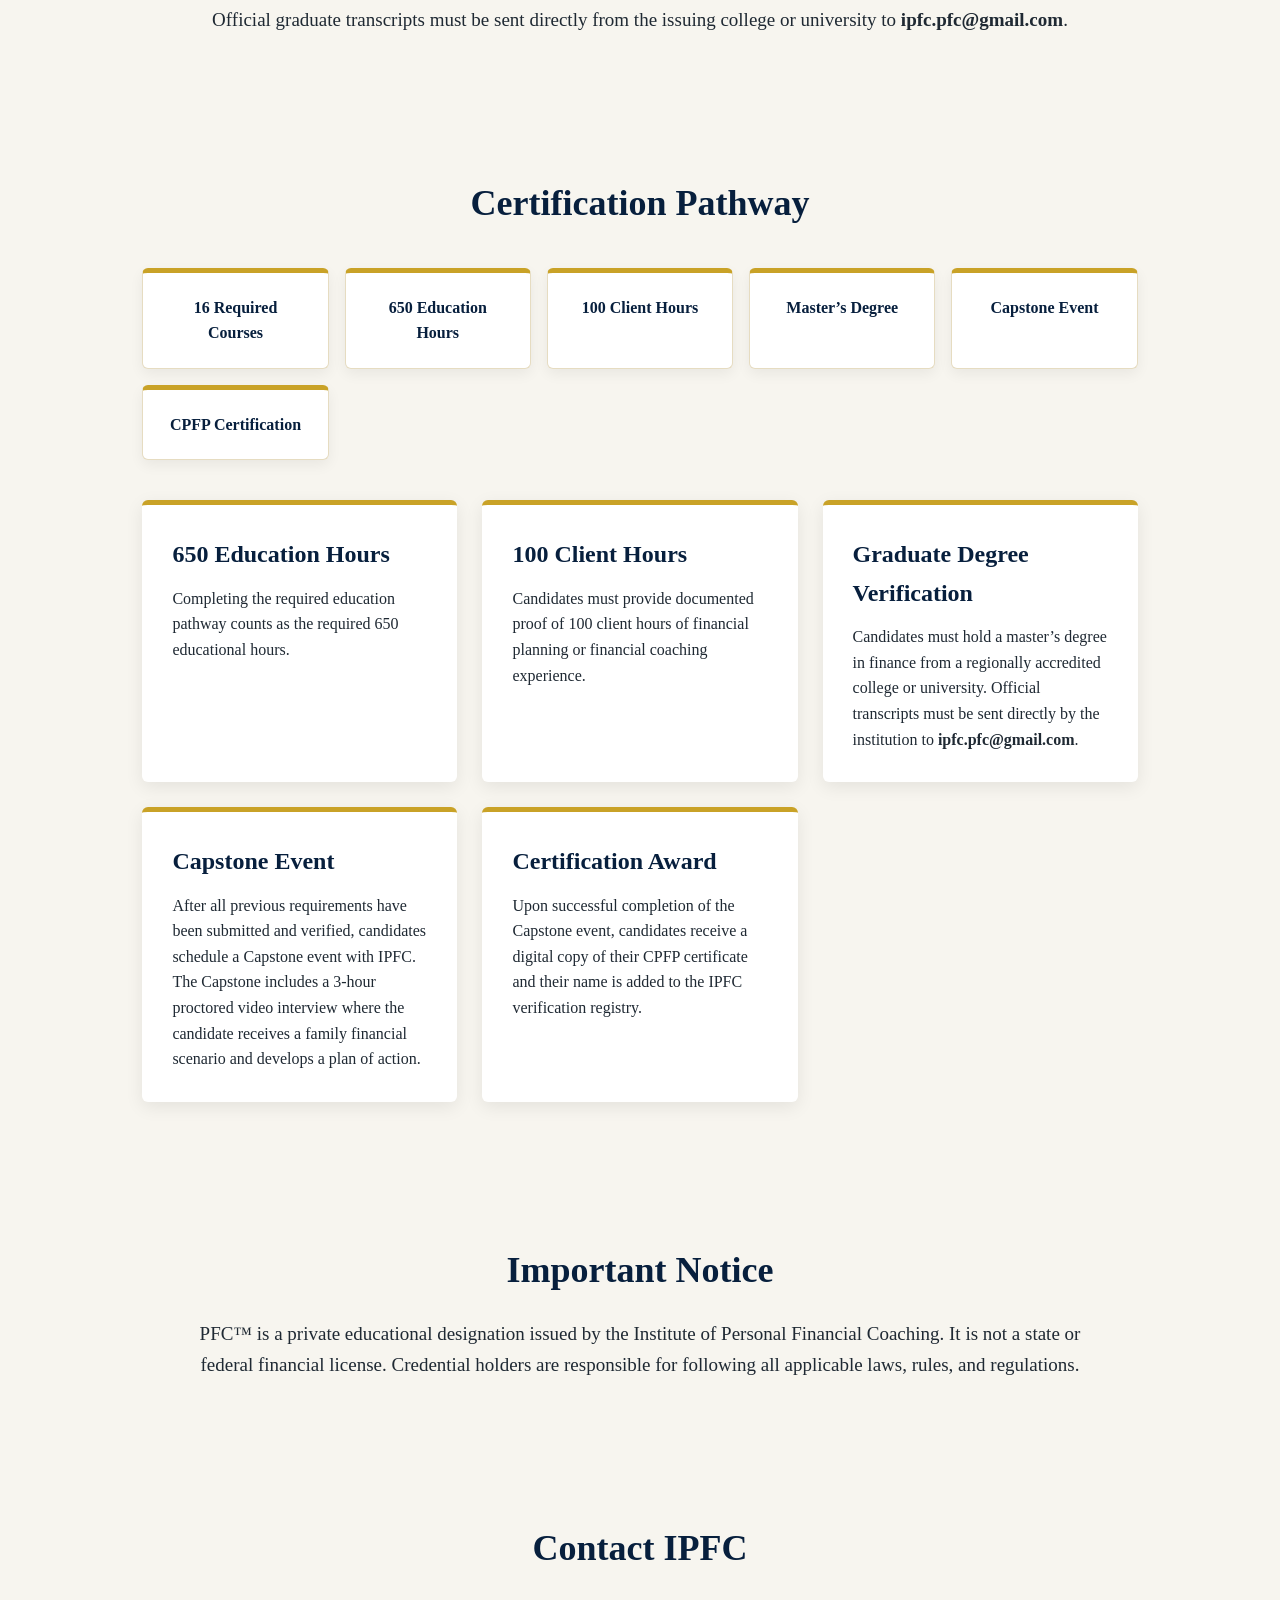
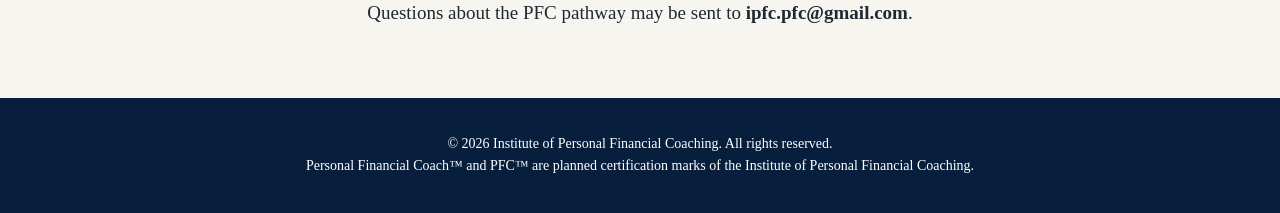
==== commit cfbf4288: "Add files via upload" ====
--- a/cpfp.html
+++ b/cpfp.html
@@ -1 +1,12 @@
-<!DOCTYPE html><html lang="en"><head><meta charset="UTF-8"/><meta name="viewport" content="width=device-width, initial-scale=1.0"/><title>Personal Financial Coach | IPFC</title><link rel="stylesheet" href="css/styles.css"/></head><body><header><nav><a class="logo" href="index.html">IPFC</a><div class="nav-links"><a href="index.html">Home</a><a href="index.html#mission">About</a><a href="cpfp.html" class="active">PFC</a><a href="verify.html">Verify</a><a href="index.html#contact">Contact</a></div></nav></header><div class="page-hero"><h1>Personal Financial Coach™</h1><p>The PFC™ designation is earned through demonstrated education, practical experience, and successful completion of a competency-based Capstone event.</p></div><section><h2>PFC Certification Requirements</h2><div class="note-box"><p><strong>This is not a diploma mill.</strong> IPFC does not charge an application, examination, or certification fee. Applicants are responsible for any tuition or costs charged by third-party education providers.</p></div><h2>Required Education</h2><p class="intro">Candidates must complete the following 16 online financial courses/certifications and provide proof of completion.</p><ol class="requirement-list"><li>Financial Peace University – Dave Ramsey</li><li>Mind Over Money Skills Financial Literacy – Society for Financial Education & Professional Development</li><li>McGill Personal Finance Essentials – McGill University</li><li>Financial Literacy – Khan Academy</li><li>Personal Finance – Khan Academy</li><li>Financial Planning and Wealth Management Specialization; and Retirement Planning and Wealth Strategies – EDUCBA – Coursera</li><li>Taxes, Credit, and Loans Specialization – Wiley and Sons – Coursera</li><li>Solving the Retirement Puzzle Specialization – Illinois University – Coursera</li><li>Alternative Investments as You Age Specialization – Illinois University – Coursera</li><li>Mastering Money: Risk, Wealth, and Our Economy Specialization – Illinois University – Coursera</li><li>Smart Money: Managing Your Portfolio – Illinois University – Coursera</li><li>Money, Wealth, and Happiness – Illinois University – Coursera</li><li>The Fundamentals of Personal Finance – SoFi – Coursera</li><li>Personal & Family Financial Planning – University of Florida – Coursera</li><li>Goodwill Career Coach and Navigator Professional – Goodwill Industries International – Coursera</li><li>Financial Management Specialization – Illinois University – Coursera</li></ol></section><section><h2>Certification Pathway</h2><div class="pathway"><div class="step">16 Required Courses</div><div class="step">650 Education Hours</div><div class="step">100 Client Hours</div><div class="step">Master’s in Finance</div><div class="step">Capstone Event</div><div class="step">PFC Certification</div></div><div class="cards"><div class="card"><h3>650 Education Hours</h3><p>Completing the required education pathway counts as the required 650 educational hours.</p></div><div class="card"><h3>100 Client Hours</h3><p>Candidates must provide documented proof of 100 client hours of financial planning or financial coaching experience.</p></div><div class="card"><h3>Master’s in Finance</h3><p>All PFC candidates must have earned a master’s degree in finance from a regionally accredited university.</p></div><div class="card"><h3>Capstone Event</h3><p>After all previous requirements have been submitted and verified, candidates schedule a Capstone event with IPFC. The Capstone includes a 3-hour proctored video interview where the candidate receives a family financial scenario and develops a plan of action.</p></div><div class="card"><h3>Certification Award</h3><p>Upon successful completion of the Capstone event, candidates receive a digital copy of their PFC certificate and their name is added to the IPFC verification registry.</p></div></div></section><section><h2>Important Notice</h2><p class="intro">PFC™ is a private educational designation issued by the Institute of Personal Financial Coaching. It is not a state or federal financial license. Credential holders are responsible for following all applicable laws, rules, and regulations.</p></section><section id="contact"><h2>Contact IPFC</h2><p class="intro">Questions about the PFC pathway may be sent to <strong>ipfc.pfc@gmail.com</strong>.</p></section><footer><p>© 2026 Institute of Personal Financial Coaching. All rights reserved.</p><p>Personal Financial Coach™ and PFC™ are planned certification marks of the Institute of Personal Financial Coaching.</p></footer></body></html>
+<!DOCTYPE html>
+<html lang="en">
+<head>
+  <meta charset="UTF-8">
+  <meta http-equiv="refresh" content="0; url=pfc.html">
+  <link rel="canonical" href="pfc.html">
+  <title>Page Moved | IPFC</title>
+</head>
+<body>
+  <p>This page has moved to <a href="pfc.html">the Personal Financial Coach (PFC) credential page</a>.</p>
+</body>
+</html>
